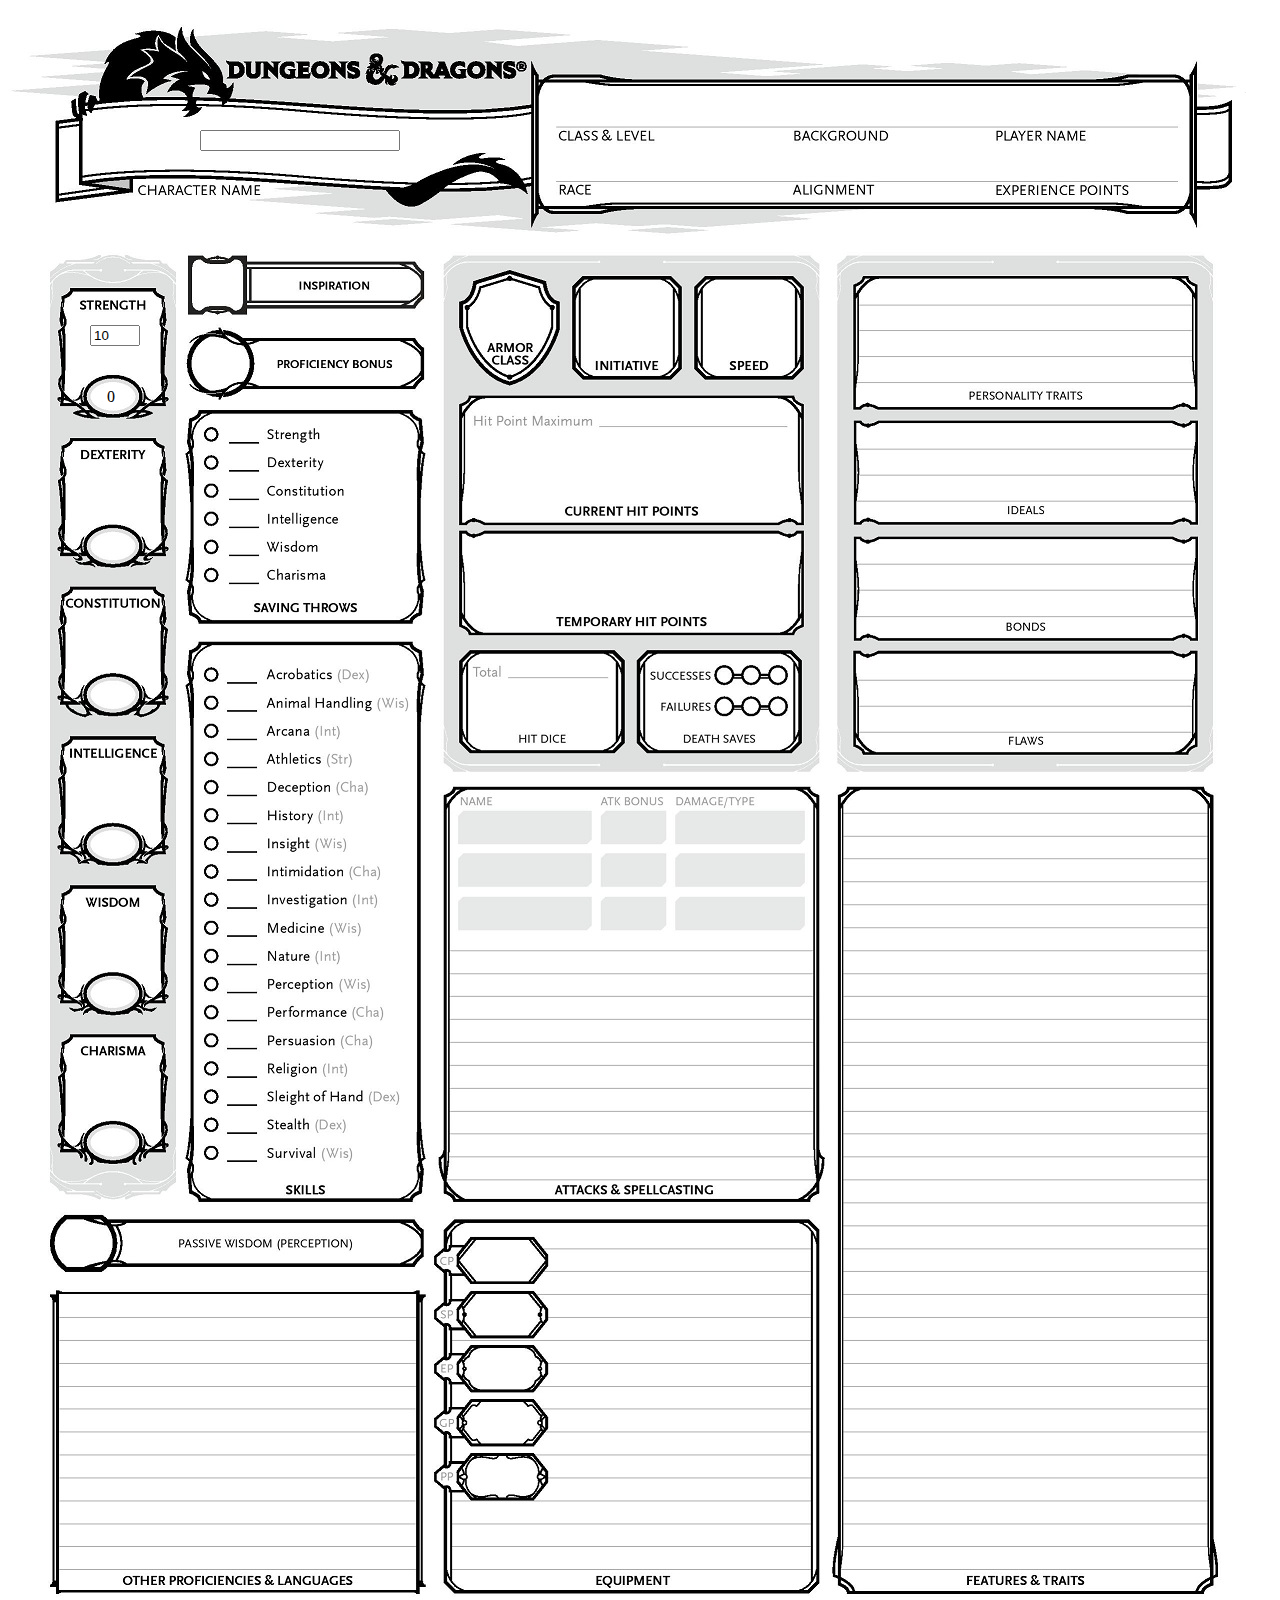
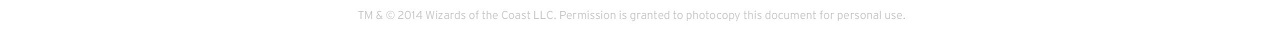
==== tuckers.html @ ea755516 "Added my own front end. :)" ====
<!DOCTYPE>
<html>
	<head>
		<link rel="stylesheet" type="text/css" href="tuckers.css">
		<script src="http://ajax.googleapis.com/ajax/libs/jquery/2.1.1/jquery.min.js"></script>
		<script type='text/javascript' src='scripts/knockout-3.1.0.js'></script>
		<script type='text/javascript' src='scripts/character.core.js'></script>
		<script type='text/javascript' src='scripts/character.js'></script>
	</head>
	<body>
		<div class="imageContainer">
			<input data-bind="value: characterName" name="characterName" class="characterName" />
			<input data-bind="value: abilityStrength, valueUpdate:'afterkeydown'" class="abilityStrength" />
			<span data-bind="text: abilityStrengthModifier" class="abilityStrengthModifier" >1</h2>
		</div>	
			
		<script>
			var character = new window.CharacterBuilder.Character();
			ko.applyBindings(character, $('body').get(0));
		</script>
	</body>
</html>
---- tuckers.css ----
.imageContainer {
   width:1238px;
   height:1632px;
   background-image: url('images/Official Page-1s.jpg');
 }
 
 .characterName {
	position: absolute; 
	top: 130px;
	left: 200px;
	width: 200px;
 }
 
  .abilityStrength {
	position: absolute;
	top: 325px;
	left: 90px;
	width: 50px;
 }
 
   .abilityStrengthModifier {
	position: absolute;
	top: 388px;
	left: 107px;
	width: 50px;
 }
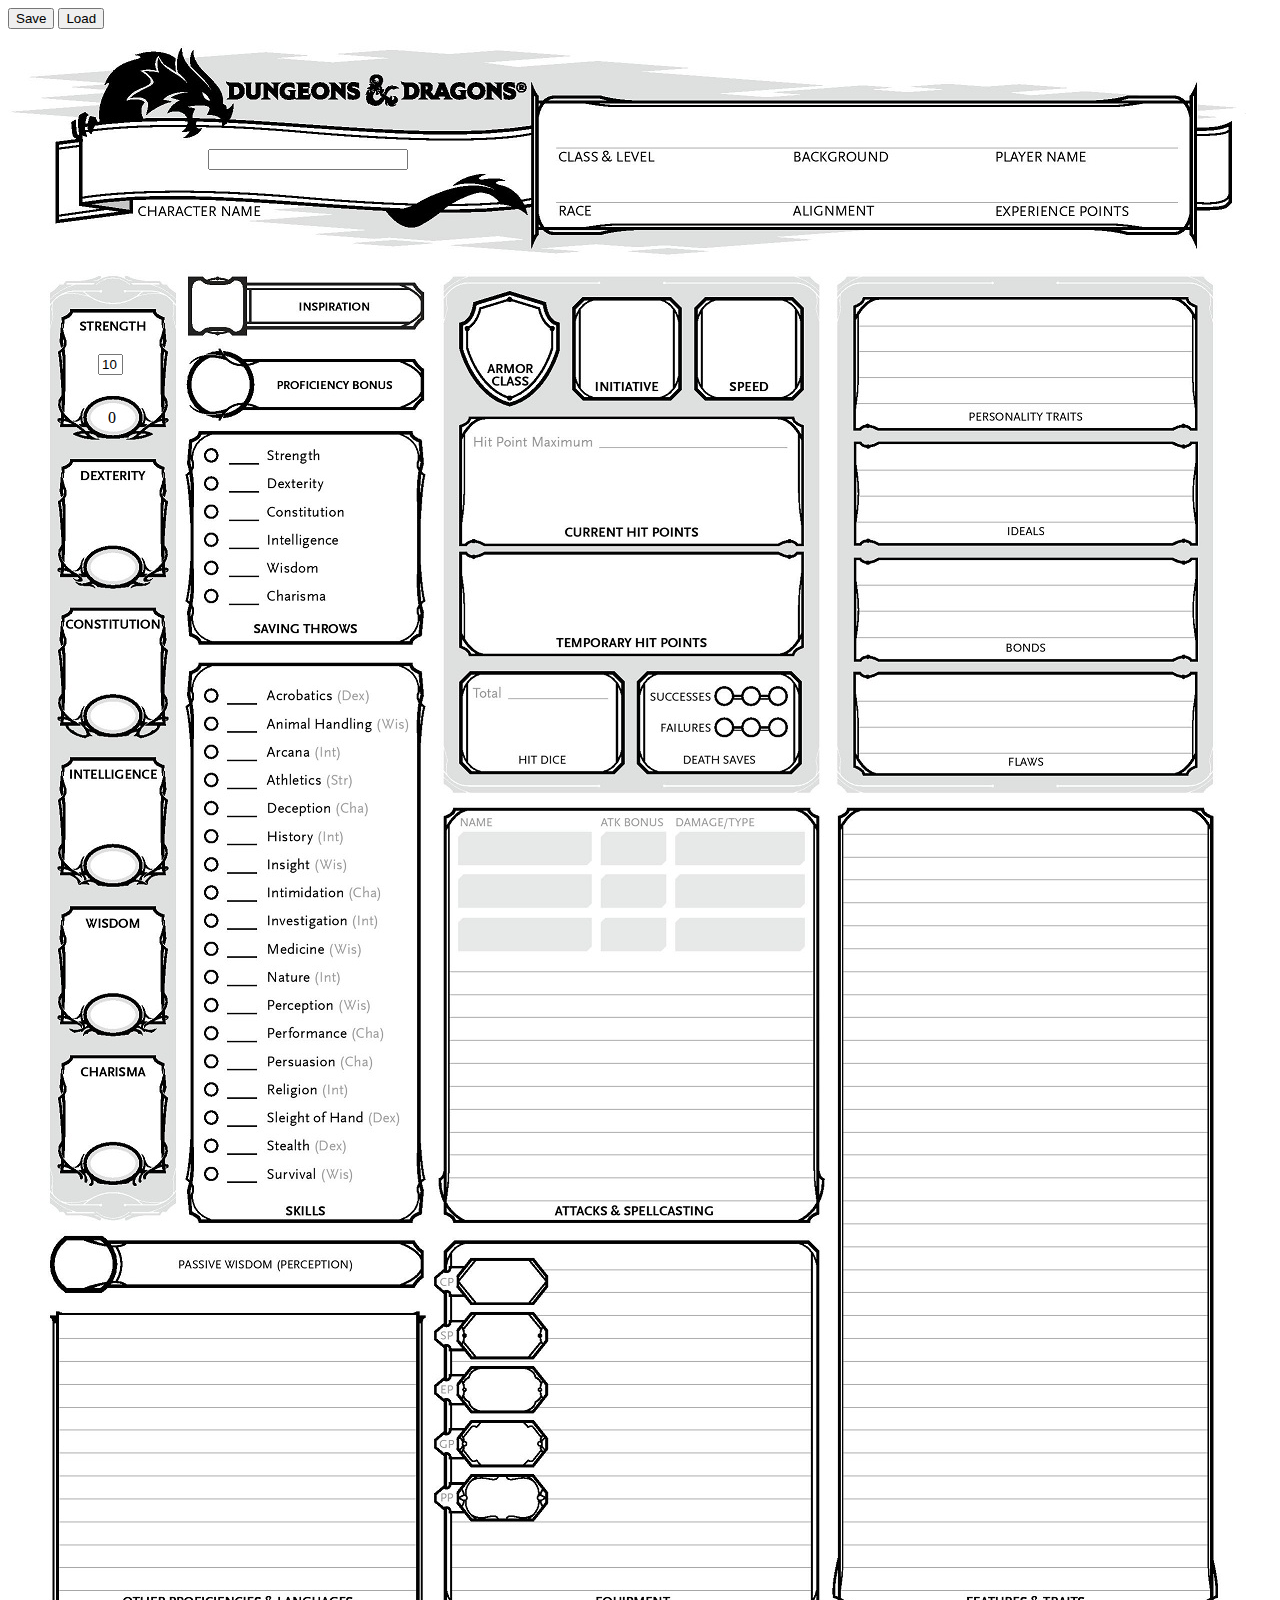
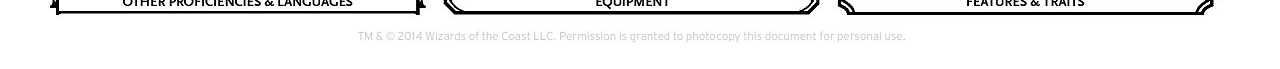
==== commit 9cb06026: "Made image position relative and added buttons above image" ====
--- a/tuckers.html
+++ b/tuckers.html
@@ -8,12 +8,15 @@
 		<script type='text/javascript' src='scripts/character.js'></script>
 	</head>
 	<body>
+		<button data-bind="click: saveCharacter">Save</button>
+		<button data-bind="click: loadCharacter">Load</button>
+
 		<div class="imageContainer">
 			<input data-bind="value: characterName" name="characterName" class="characterName" />
 			<input data-bind="value: abilityStrength, valueUpdate:'afterkeydown'" class="abilityStrength" />
 			<span data-bind="text: abilityStrengthModifier" class="abilityStrengthModifier" >1</h2>
 		</div>	
-			
+
 		<script>
 			var character = new window.CharacterBuilder.Character();
 			ko.applyBindings(character, $('body').get(0));
--- a/tuckers.css
+++ b/tuckers.css
@@ -1,12 +1,13 @@
 .imageContainer {
    width:1238px;
    height:1632px;
+   position: relative;
    background-image: url('images/Official Page-1s.jpg');
  }
  
  .characterName {
 	position: absolute; 
-	top: 130px;
+	top: 120px;
 	left: 200px;
 	width: 200px;
  }
@@ -15,12 +16,12 @@
 	position: absolute;
 	top: 325px;
 	left: 90px;
-	width: 50px;
+	width: 25px;
  }
  
    .abilityStrengthModifier {
 	position: absolute;
-	top: 388px;
-	left: 107px;
+	top: 380px;
+	left: 100px;
 	width: 50px;
  }